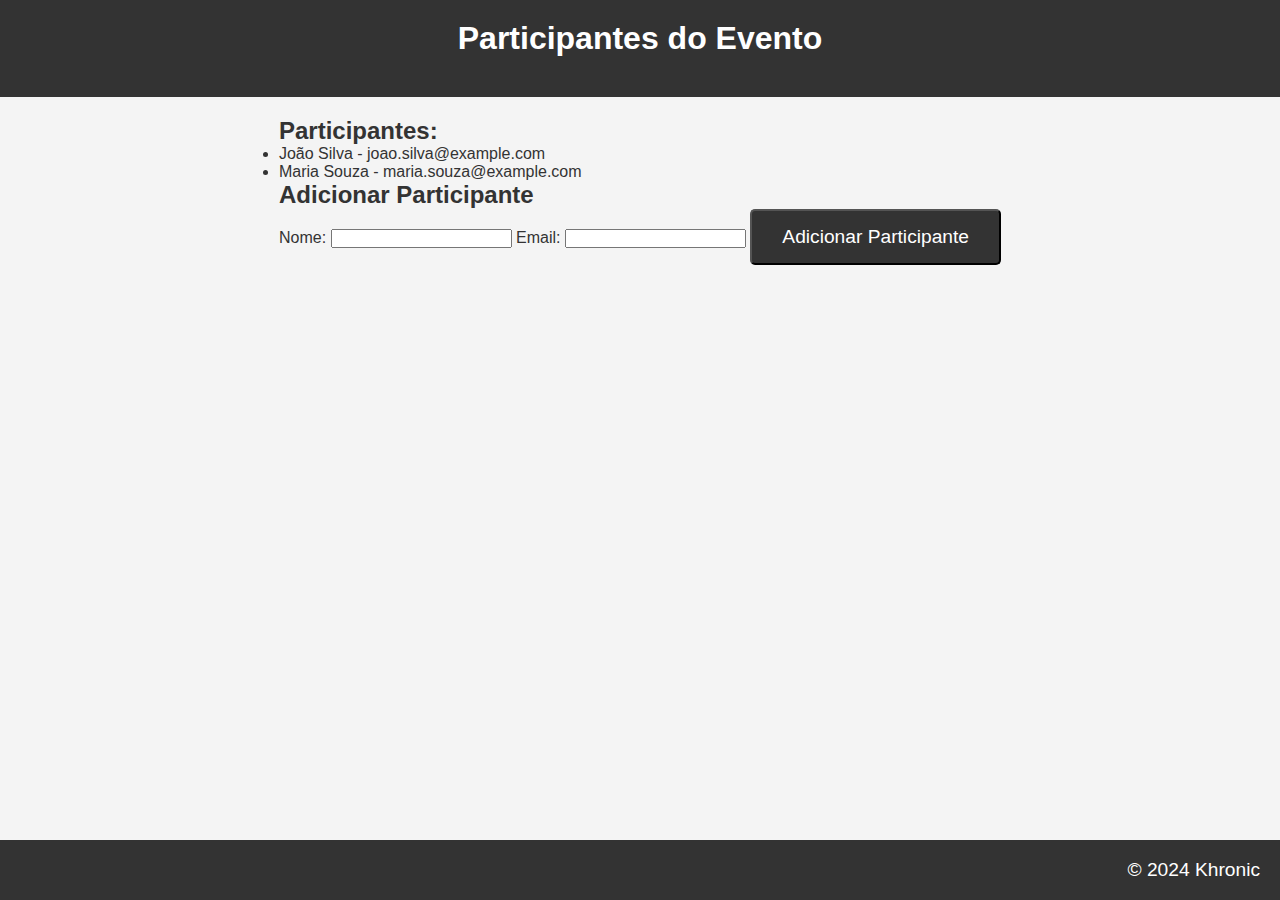
==== Emprego-Isabel/participantes.html @ d1ab24ad "arquivos" ====
<!DOCTYPE html>
<html lang="pt-br">
<head>
    <meta charset="UTF-8">
    <meta name="viewport" content="width=device-width, initial-scale=1.0">
    <title>Participantes do Evento</title>
    <link rel="stylesheet" href="style.css">
</head>
<body>
    <header>
        <h1>Participantes do Evento</h1>
    </header>

    <main>
        <section id="participantes-list">
            <h2>Participantes:</h2>
            <ul id="lista-participantes">
                <!-- Participantes fictícios -->
                <li>João Silva - joao.silva@example.com</li>
                <li>Maria Souza - maria.souza@example.com</li>
            </ul>
        </section>

        <section id="add-participant">
            <h2>Adicionar Participante</h2>
            <form id="form-participante">
                <label for="nome">Nome:</label>
                <input type="text" id="nome" name="nome" required>

                <label for="email">Email:</label>
                <input type="email" id="email" name="email" required>

                <input type="hidden" id="evento_id" value="">
                
                <button type="submit" class="btn">Adicionar Participante</button>
            </form>
        </section>
    </main>

    <footer>
        <p>&copy; 2024 Khronic</p>
    </footer>

    <script src="scripts.js"></script>
</body>
</html>
---- Emprego-Isabel/style.css ----
* {
    margin: 0;
    padding: 0;
    box-sizing: border-box;
}

html, body {
    height: 100%;
}

body {
    font-family: Arial, sans-serif;
    background-color: #f4f4f4;
    color: #333;
    display: flex;
    flex-direction: column;
}

header {
    background: #333;
    color: #fff;
    padding: 20px;
    text-align: center;
}

h1 {
    margin-bottom: 20px;
}

main {
    flex: 1;
    max-width: 1600px;
    margin: 0 auto;
    padding: 20px;
}

.event-list {
    display: flex;
    gap: 40px;
    overflow-x: auto;
    padding-bottom: 20px;
    justify-content: flex-start; /* Garantir que os eventos comecem no início */
    padding-left: 40px; /* Adicionar espaçamento antes do primeiro evento */
}

.event {
    background: #fff;
    padding: 40px;
    border: 1px solid #ccc;
    border-radius: 10px;
    min-width: 500px;
    max-width: 500px;
    height: auto;
    flex-shrink: 0;
    display: flex;
    flex-direction: column;
    align-items: center;
    transition: transform 0.3s ease-in-out, box-shadow 0.3s ease-in-out;
}

/* Efeito de destaque ao passar o mouse */
.event:hover {
    transform: scale(1.05);
    box-shadow: 0 4px 15px rgba(0, 0, 0, 0.2);
}

.event-img {
    width: 100%;
    height: auto;
    max-height: 250px;
    object-fit: cover;
    margin-bottom: 15px;
    border-radius: 5px;
}

.event-info {
    text-align: center;
}

.event h2 {
    margin-bottom: 20px;
    font-size: 1.8em;
}

.event p {
    margin-bottom: 15px;
    font-size: 1.2em;
}

.btn {
    background: #333;
    color: #fff;
    padding: 15px 30px;
    text-decoration: none;
    border-radius: 5px;
    display: inline-block;
    font-size: 1.2em;
}

.btn:hover {
    background: #555;
}

/* Footer no final da página */
footer {
    background: #333;
    color: #fff;
    padding: 20px;
    display: flex;
    justify-content: flex-end;
    align-items: center;
    height: 60px;
    width: 100%;
    position: relative;
    bottom: 0;
}

footer p {
    margin: 0;
    font-size: 1.2em;
}

/* Custom scrollbar */
.event-list::-webkit-scrollbar {
    height: 10px;
}

.event-list::-webkit-scrollbar-thumb {
    background-color: #888;
    border-radius: 10px;
}

.event-list::-webkit-scrollbar-track {
    background: #f4f4f4;
}
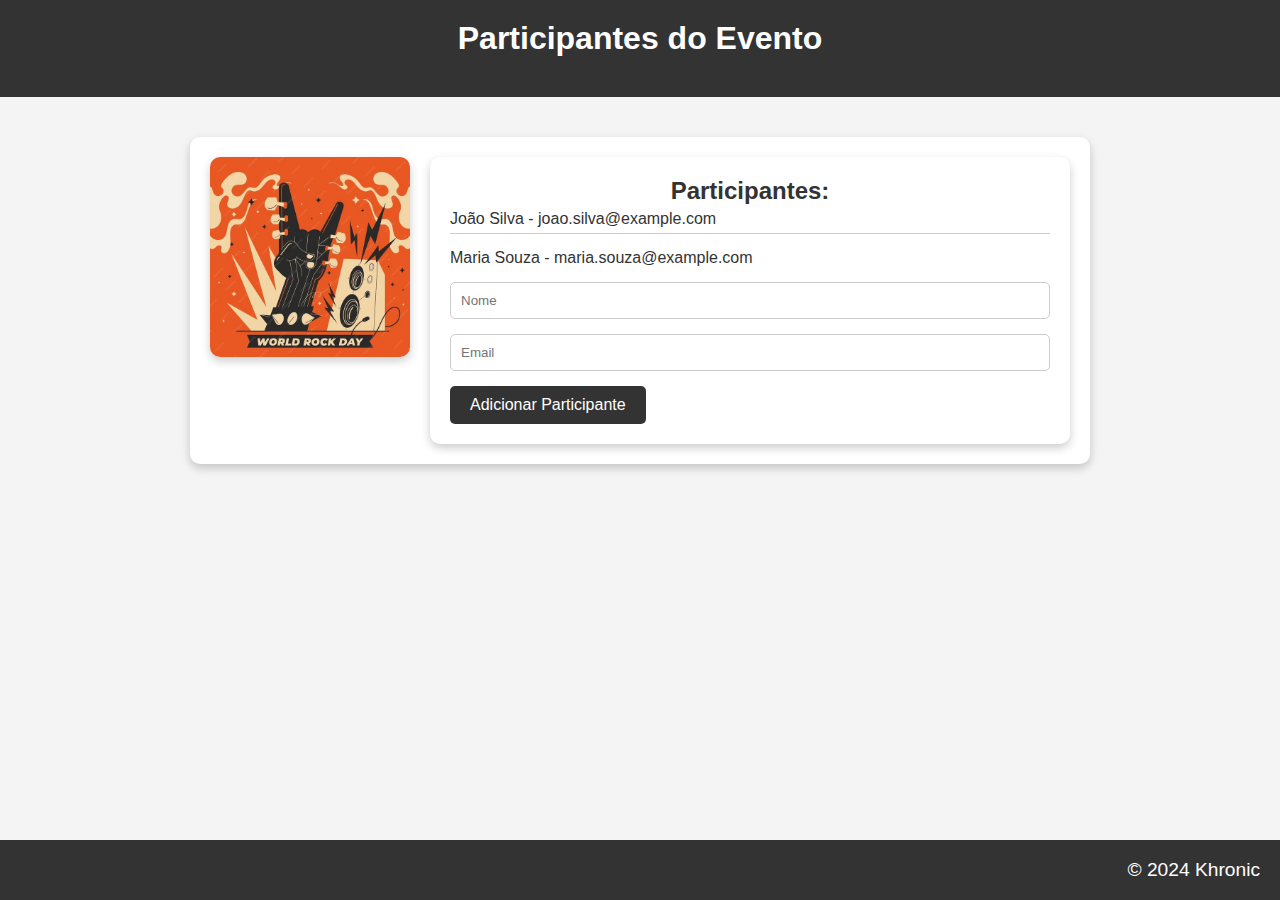
==== commit d7593636: "finalização da tarefa" ====
--- a/Emprego-Isabel/participantes.html
+++ b/Emprego-Isabel/participantes.html
@@ -10,37 +10,37 @@
     <header>
         <h1>Participantes do Evento</h1>
     </header>
-
     <main>
-        <section id="participantes-list">
-            <h2>Participantes:</h2>
-            <ul id="lista-participantes">
-                <!-- Participantes fictícios -->
-                <li>João Silva - joao.silva@example.com</li>
-                <li>Maria Souza - maria.souza@example.com</li>
-            </ul>
-        </section>
-
-        <section id="add-participant">
-            <h2>Adicionar Participante</h2>
-            <form id="form-participante">
-                <label for="nome">Nome:</label>
-                <input type="text" id="nome" name="nome" required>
-
-                <label for="email">Email:</label>
-                <input type="email" id="email" name="email" required>
-
-                <input type="hidden" id="evento_id" value="">
-                
-                <button type="submit" class="btn">Adicionar Participante</button>
-            </form>
-        </section>
+        <!-- Contêiner principal para imagem e conteúdo -->
+        <div class="main-container">
+            <!-- Espaço para a imagem -->
+            <div class="image-container">
+                <img src="imagens/904ac79df119e99c4247865c60a1895e.jpg" alt="Imagem do Evento">
+            </div>
+            <div class="content-container">
+                <!-- Lista de Participantes -->
+                <div class="participants-container">
+                    <section id="participantes-list">
+                        <h2>Participantes:</h2>
+                        <ul id="lista-participantes">
+                            <li>João Silva - joao.silva@example.com</li>
+                            <li>Maria Souza - maria.souza@example.com</li>
+                        </ul>
+                    </section>
+                    <form id="form-participante">
+                        <input type="text" id="nome" placeholder="Nome" required>
+                        <input type="email" id="email" placeholder="Email" required>
+                        <button type="submit" class="btn">Adicionar Participante</button> <!-- Botão com classe -->
+                    </form>
+                </div>
+            </div>
+        </div>
     </main>
-
     <footer>
         <p>&copy; 2024 Khronic</p>
     </footer>
 
-    <script src="scripts.js"></script>
+    <script src="script.js"></script> <!-- Certifique-se de que o caminho está correto -->
 </body>
 </html>
+
--- a/Emprego-Isabel/style.css
+++ b/Emprego-Isabel/style.css
@@ -133,3 +133,94 @@
 .event-list::-webkit-scrollbar-track {
     background: #f4f4f4;
 }
+
+/* Contêiner principal */
+.main-container {
+    display: flex;
+    justify-content: center;
+    align-items: flex-start;
+    margin: 20px auto;
+    max-width: 900px;
+    background-color: #fff;
+    padding: 20px;
+    border-radius: 10px;
+    box-shadow: 0 4px 10px rgba(0, 0, 0, 0.2);
+    gap: 20px;
+}
+
+/* Contêiner da imagem */
+.image-container img {
+    width: 200px;
+    height: auto;
+    border-radius: 10px;
+    object-fit: cover;
+    box-shadow: 0 4px 10px rgba(0, 0, 0, 0.2);
+}
+
+/* Contêiner do conteúdo à direita */
+.content-container {
+    display: flex;
+    flex-direction: column;
+    gap: 20px;
+    width: 100%;
+}
+
+/* Participantes e formulário dentro do content-container */
+.participants-container, .form-container {
+    background-color: #fff;
+    padding: 20px;
+    border-radius: 10px;
+    box-shadow: 0 4px 10px rgba(0, 0, 0, 0.2);
+}
+
+.participants-container {
+    max-width: 100%;
+}
+
+#participantes-list h2, #add-participant h2 {
+    text-align: center;
+}
+
+#lista-participantes li {
+    font-size: 1em;
+    margin-bottom: 10px;
+    list-style-type: none;
+    padding: 5px 0;
+    border-bottom: 1px solid #ccc;
+}
+
+#lista-participantes li:last-child {
+    border-bottom: none;
+}
+
+form label {
+    display: block;
+    margin-bottom: 5px;
+}
+
+form input[type="text"],
+form input[type="email"] {
+    width: 100%;
+    padding: 10px;
+    margin-bottom: 15px;
+    border: 1px solid #ccc;
+    border-radius: 5px;
+    box-sizing: border-box;
+}
+
+.btn {
+    background-color: #333;
+    color: #fff;
+    padding: 10px 20px;
+    text-decoration: none;
+    border-radius: 5px;
+    cursor: pointer;
+    border: none;
+    display: inline-block;
+    font-size: 1em;
+    transition: background-color 0.3s;
+}
+
+.btn:hover {
+    background-color: #555;
+}
